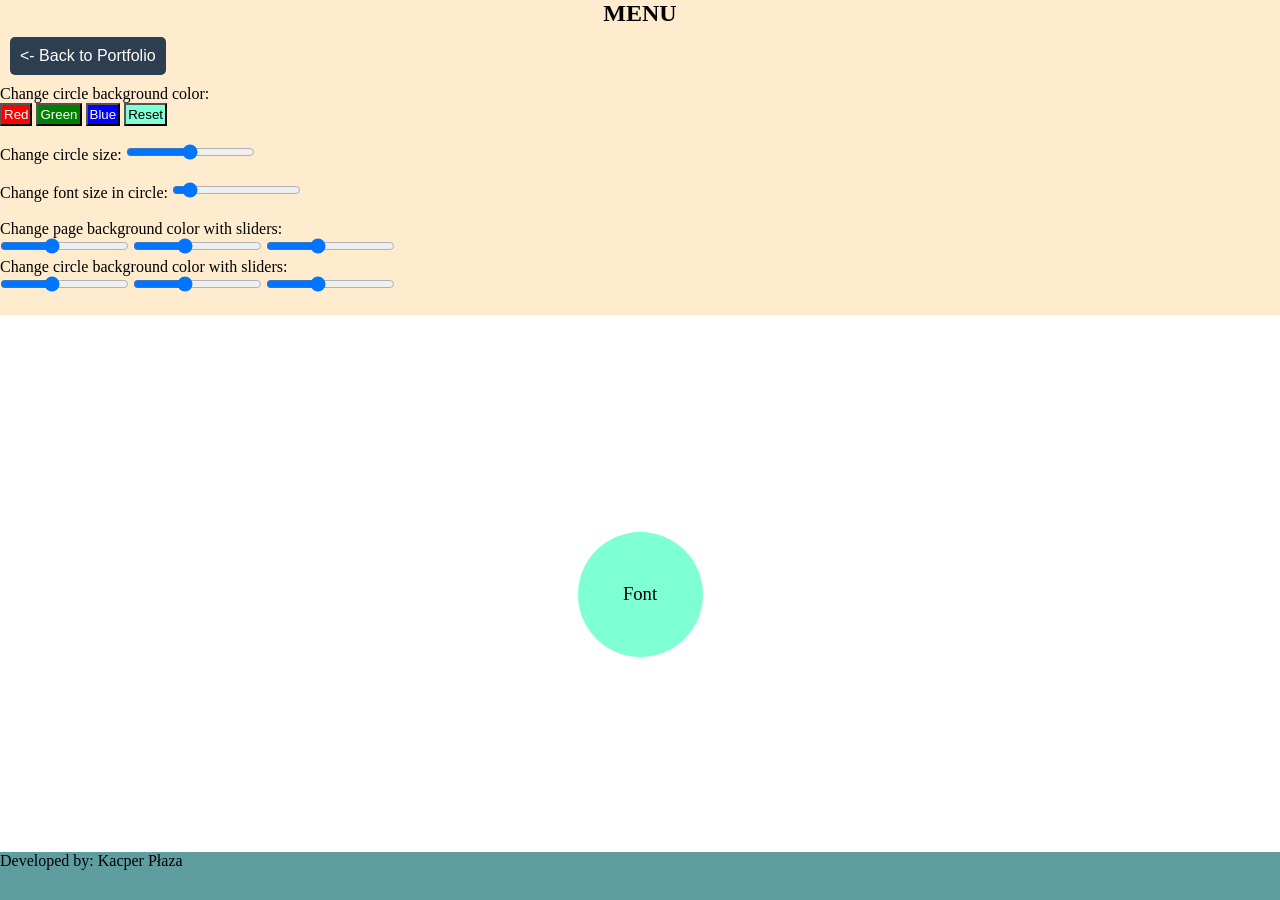
==== colors-circle-sizing.html @ f3470c2b "Add files via upload" ====
<!DOCTYPE html>
<html lang="pl">
<head>
    <meta charset="UTF-8">
    <meta name="viewport" content="width=device-width, initial-scale=1.0">
    <title>Document</title>
    <link rel="stylesheet" href="style-suwaki-kolory.css">
</head>
<body>
    
  <nav>
    <h1>MENU</h1>
    <a href="main-index.html" id="back-btn"><- Back to Portfolio</a> <br>
    Change circle background color: <br>
    <input type="button" id="R" value="Red">
    <input type="button" id="G" value="Green">
    <input type="button" id="B" value="Blue">
    <input type="button" id="RESET" value="Reset"> <br>
    <br>

    Change circle size: <input type="range" id="Wkola" min="0" max="250" value="125">
    <br><br>
    Change font size in circle: <input type="range" id="Czkola" min="0" max="150" value="14">
    <br>
    <br>
    Change page background color with sliders: <br>
    <input type="range" min="0" max="255" value="100" id="BCR">
    <input type="range" min="0" max="255" value="100" id="BCG">
    <input type="range" min="0" max="255" value="100" id="BCB"> <br>
    
    Change circle background color with sliders: <br>
    <input type="range" min="0" max="255" value="100" id="BCDR">
    <input type="range" min="0" max="255" value="100" id="BCDG">
    <input type="range" min="0" max="255" value="100" id="BCDB">
</nav>

<main id="kontent"> 
    <div id="kolo">Font</div> 
</main>
<footer> 
    <p>Developed by: Kacper Płaza</p> 
</footer>

    <script>
       // --- KOLORY KOŁA (Przyciski) ---
R.addEventListener("click", function(){
    kolo.style.backgroundColor = "red";
});
G.addEventListener("click", function(){
    kolo.style.backgroundColor = "green";
});
B.addEventListener("click", function(){
    kolo.style.backgroundColor = "blue";
});
RESET.addEventListener("click", function(){
    kolo.style.backgroundColor = "aquamarine";
});

// --- WIELKOŚĆ KOŁA ---
Wkola.addEventListener("input", function(){
    kolo.style.width = Wkola.value + 'px';
    kolo.style.height = Wkola.value + 'px';
    
    checkFontSize();
});

// --- WIELKOŚĆ CZCIONKI W KOLE ---
Czkola.addEventListener("input", function(){
    checkFontSize();
});

// Naprawienie wychodzenia czcionki poza koło
function checkFontSize() {
    let circleSize = parseInt(Wkola.value);
    let fontSize = parseInt(Czkola.value);

    let maxSafeSize = Math.floor(circleSize * 0.6);

    if (fontSize > maxSafeSize) {
        kolo.style.fontSize = maxSafeSize + 'pt';
    } else {
        kolo.style.fontSize = fontSize + 'pt';
    }
}

// --- KOLOR TŁA STRONY (Suwaki) ---
BCR.addEventListener("input", function(){
    kontent.style.backgroundColor = `rgb(${BCR.value}, ${BCG.value}, ${BCB.value})`;
});
BCG.addEventListener("input", function(){
    kontent.style.backgroundColor = `rgb(${BCR.value}, ${BCG.value}, ${BCB.value})`;
});
BCB.addEventListener("input", function(){
    kontent.style.backgroundColor = `rgb(${BCR.value}, ${BCG.value}, ${BCB.value})`;
});

// --- KOLOR KOŁA (Suwaki) ---
BCDR.addEventListener("input", function(){
    kolo.style.backgroundColor = `rgb(${BCDR.value}, ${BCDG.value}, ${BCDB.value})`;
});
BCDG.addEventListener("input", function(){
    kolo.style.backgroundColor = `rgb(${BCDR.value}, ${BCDG.value}, ${BCDB.value})`;
});
BCDB.addEventListener("input", function(){
    kolo.style.backgroundColor = `rgb(${BCDR.value}, ${BCDG.value}, ${BCDB.value})`;
});
    </script>
</body>
</html>
---- style-suwaki-kolory.css ----
*{
    margin: 0;
    padding: 0;
}
#R{background-color: red; padding: 2px;  color: white;}
#G{background-color: green; padding: 2px;  color: white;}
#B{background-color: blue; padding: 2px; color: white;}
#RESET{background-color: aquamarine; padding: 2px;}

nav {
    height: 35vh;
    width: 100vw;
    background-color: blanchedalmond;
    background-color: rgb(red, green, blue);
}

nav h1{
    display: flex;
    justify-content: center;
}

footer {
    height: 3rem;
    width: 100vw;
    background-color: cadetblue;
    position: absolute;
    bottom: 0;
}

#kontent {
    display: flex;
    align-items: center;
    justify-content: center;
    height: 62vh;
}

#kolo {
    background-color: aquamarine;
    border-radius: 100%;
    height: 125px;
    width: 125px;
    font-size: 14pt;
    display: flex;
    justify-content: center;
    align-items: center;
    overflow: hidden;              
}

#back-btn {
    padding: 10px;
    margin: 10px;
    background-color: #2c3e50;
    color: white;
    border: none;
    cursor: pointer;
    text-decoration: none;
    display: inline-block;
    border-radius: 5px;
    font-family: Arial, sans-serif;
}
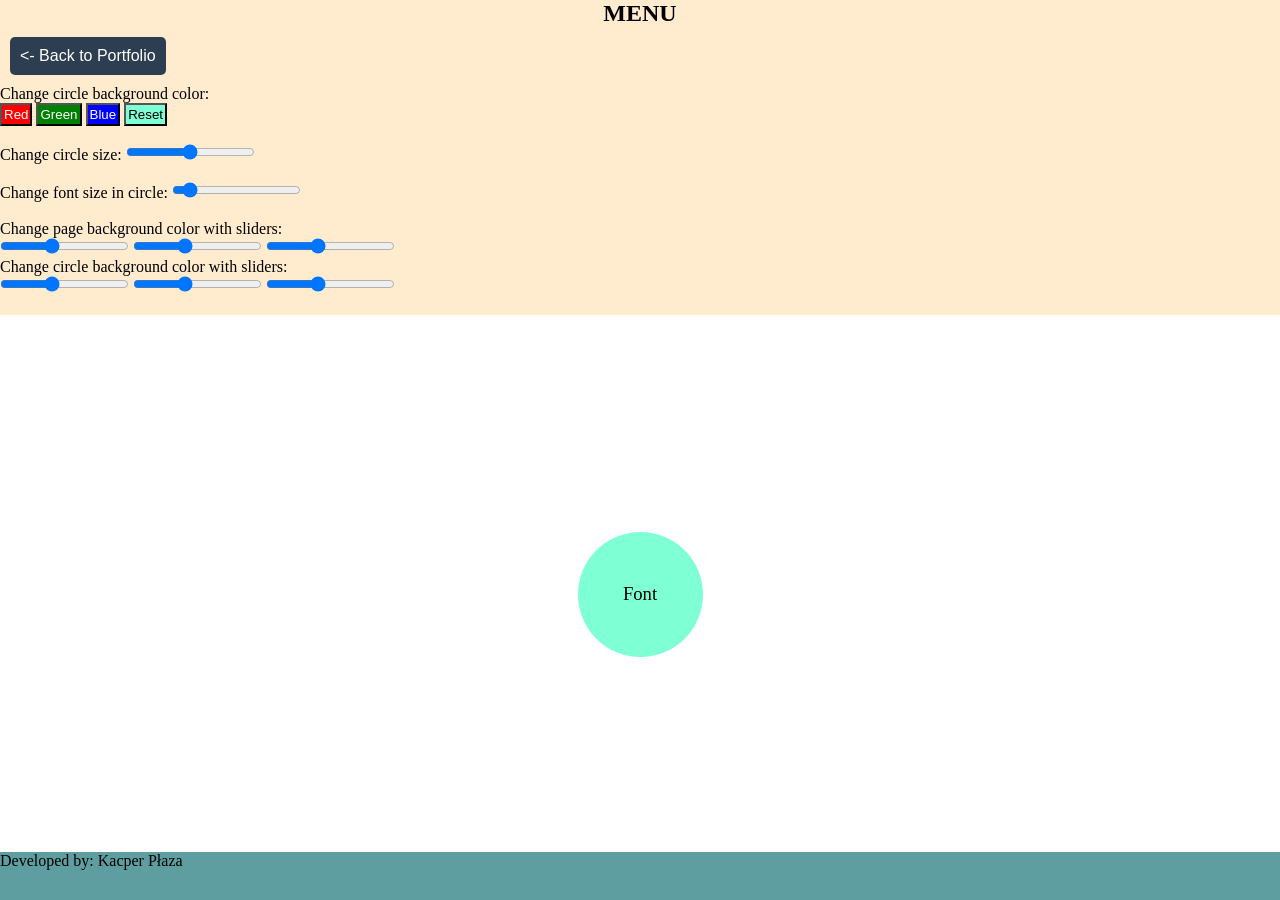
==== commit 76aea422: "Add files via upload" ====
--- a/colors-circle-sizing.html
+++ b/colors-circle-sizing.html
@@ -10,7 +10,7 @@
     
   <nav>
     <h1>MENU</h1>
-    <a href="main-index.html" id="back-btn"><- Back to Portfolio</a> <br>
+    <a href="index.html" id="back-btn"><- Back to Portfolio</a> <br>
     Change circle background color: <br>
     <input type="button" id="R" value="Red">
     <input type="button" id="G" value="Green">
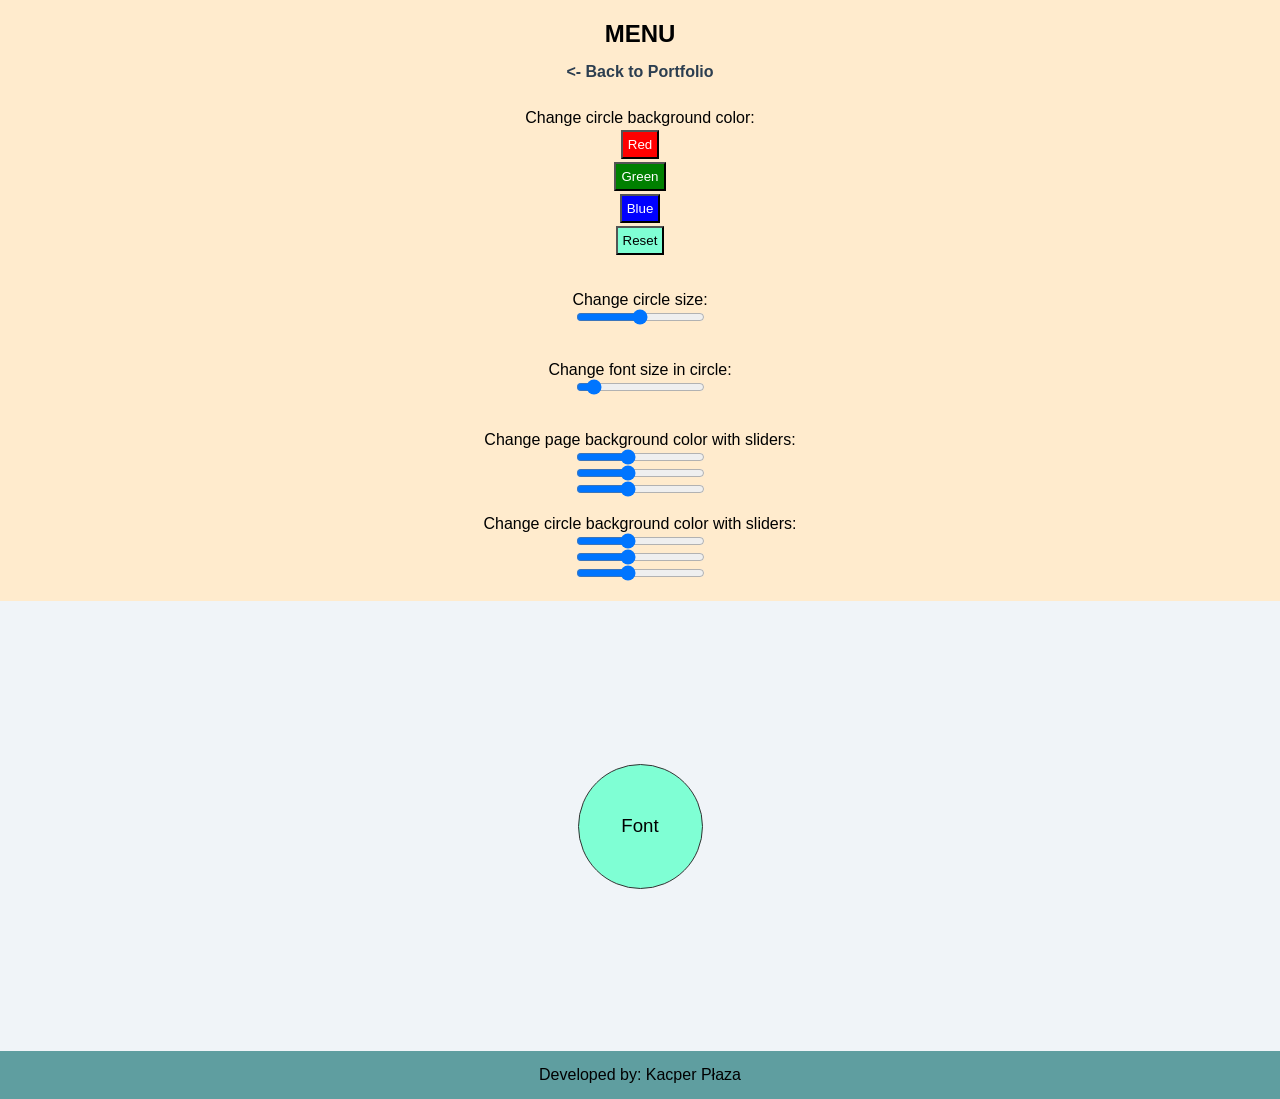
==== commit df90f5a8: "Update colors-circle-sizing.html" ====
--- a/colors-circle-sizing.html
+++ b/colors-circle-sizing.html
@@ -24,14 +24,14 @@
     <br>
     <br>
     Change page background color with sliders: <br>
-    <input type="range" min="0" max="255" value="100" id="BCR">
-    <input type="range" min="0" max="255" value="100" id="BCG">
-    <input type="range" min="0" max="255" value="100" id="BCB"> <br>
+    <input type="range" min="0" max="255" value="100" id="BCR" class="ranges">
+    <input type="range" min="0" max="255" value="100" id="BCG" class="ranges">
+    <input type="range" min="0" max="255" value="100" id="BCB" class="ranges"> <br>
     
     Change circle background color with sliders: <br>
-    <input type="range" min="0" max="255" value="100" id="BCDR">
-    <input type="range" min="0" max="255" value="100" id="BCDG">
-    <input type="range" min="0" max="255" value="100" id="BCDB">
+    <input type="range" min="0" max="255" value="100" id="BCDR" class="ranges">
+    <input type="range" min="0" max="255" value="100" id="BCDG" class="ranges">
+    <input type="range" min="0" max="255" value="100" id="BCDB" class="ranges">
 </nav>
 
 <main id="kontent"> 
@@ -106,4 +106,5 @@
 });
     </script>
 </body>
-</html>+
+</html>
--- a/style-suwaki-kolory.css
+++ b/style-suwaki-kolory.css
@@ -1,61 +1,77 @@
-*{
+* {
     margin: 0;
     padding: 0;
+    box-sizing: border-box;
 }
-#R{background-color: red; padding: 2px;  color: white;}
-#G{background-color: green; padding: 2px;  color: white;}
-#B{background-color: blue; padding: 2px; color: white;}
-#RESET{background-color: aquamarine; padding: 2px;}
+
+body {
+    font-family: Verdana, sans-serif;
+    background-color: #f0f4f8;
+}
+
+#R { background-color: red; color: white; padding: 5px; cursor: pointer; margin-top: 3px; }
+#G { background-color: green; color: white; padding: 5px; cursor: pointer; margin-top: 3px; }
+#B { background-color: blue; color: white; padding: 5px; cursor: pointer; margin-top: 3px; }
+#RESET { background-color: aquamarine; padding: 5px; cursor: pointer; margin-top: 3px; }
 
 nav {
-    height: 35vh;
-    width: 100vw;
+    width: 100%;
+    min-height: 40vh;
     background-color: blanchedalmond;
-    background-color: rgb(red, green, blue);
+    display: flex;
+    flex-direction: column;
+    align-items: center;
+    justify-content: center;
+    padding: 20px;
+    text-align: center;
 }
 
-nav h1{
-    display: flex;
-    justify-content: center;
+nav h1 {
+    margin-bottom: 15px;
 }
 
-footer {
-    height: 3rem;
-    width: 100vw;
-    background-color: cadetblue;
-    position: absolute;
-    bottom: 0;
+#back-btn {
+    text-decoration: none;
+    color: #2c3e50;
+    font-weight: bold;
+    margin-bottom: 10px;
 }
 
 #kontent {
     display: flex;
     align-items: center;
     justify-content: center;
-    height: 62vh;
+    min-height: 50vh; 
+    padding: 20px;
 }
 
 #kolo {
     background-color: aquamarine;
-    border-radius: 100%;
+    border-radius: 50%; 
     height: 125px;
     width: 125px;
     font-size: 14pt;
     display: flex;
     justify-content: center;
     align-items: center;
-    overflow: hidden;              
+    overflow: hidden; 
+    border: 1px solid #333;
 }
 
-#back-btn {
-    padding: 10px;
-    margin: 10px;
-    background-color: #2c3e50;
-    color: white;
-    border: none;
-    cursor: pointer;
-    text-decoration: none;
-    display: inline-block;
-    border-radius: 5px;
-    font-family: Arial, sans-serif;
+footer {
+    width: 100%;
+    height: 3rem;
+    background-color: cadetblue;
+    display: flex;
+    align-items: center;
+    justify-content: center;
+    position: relative;
 }
 
+/* telefon: */
+@media (max-width: 600px) {
+    nav input[type="range"] {
+        width: 80%; 
+    }
+}
+
